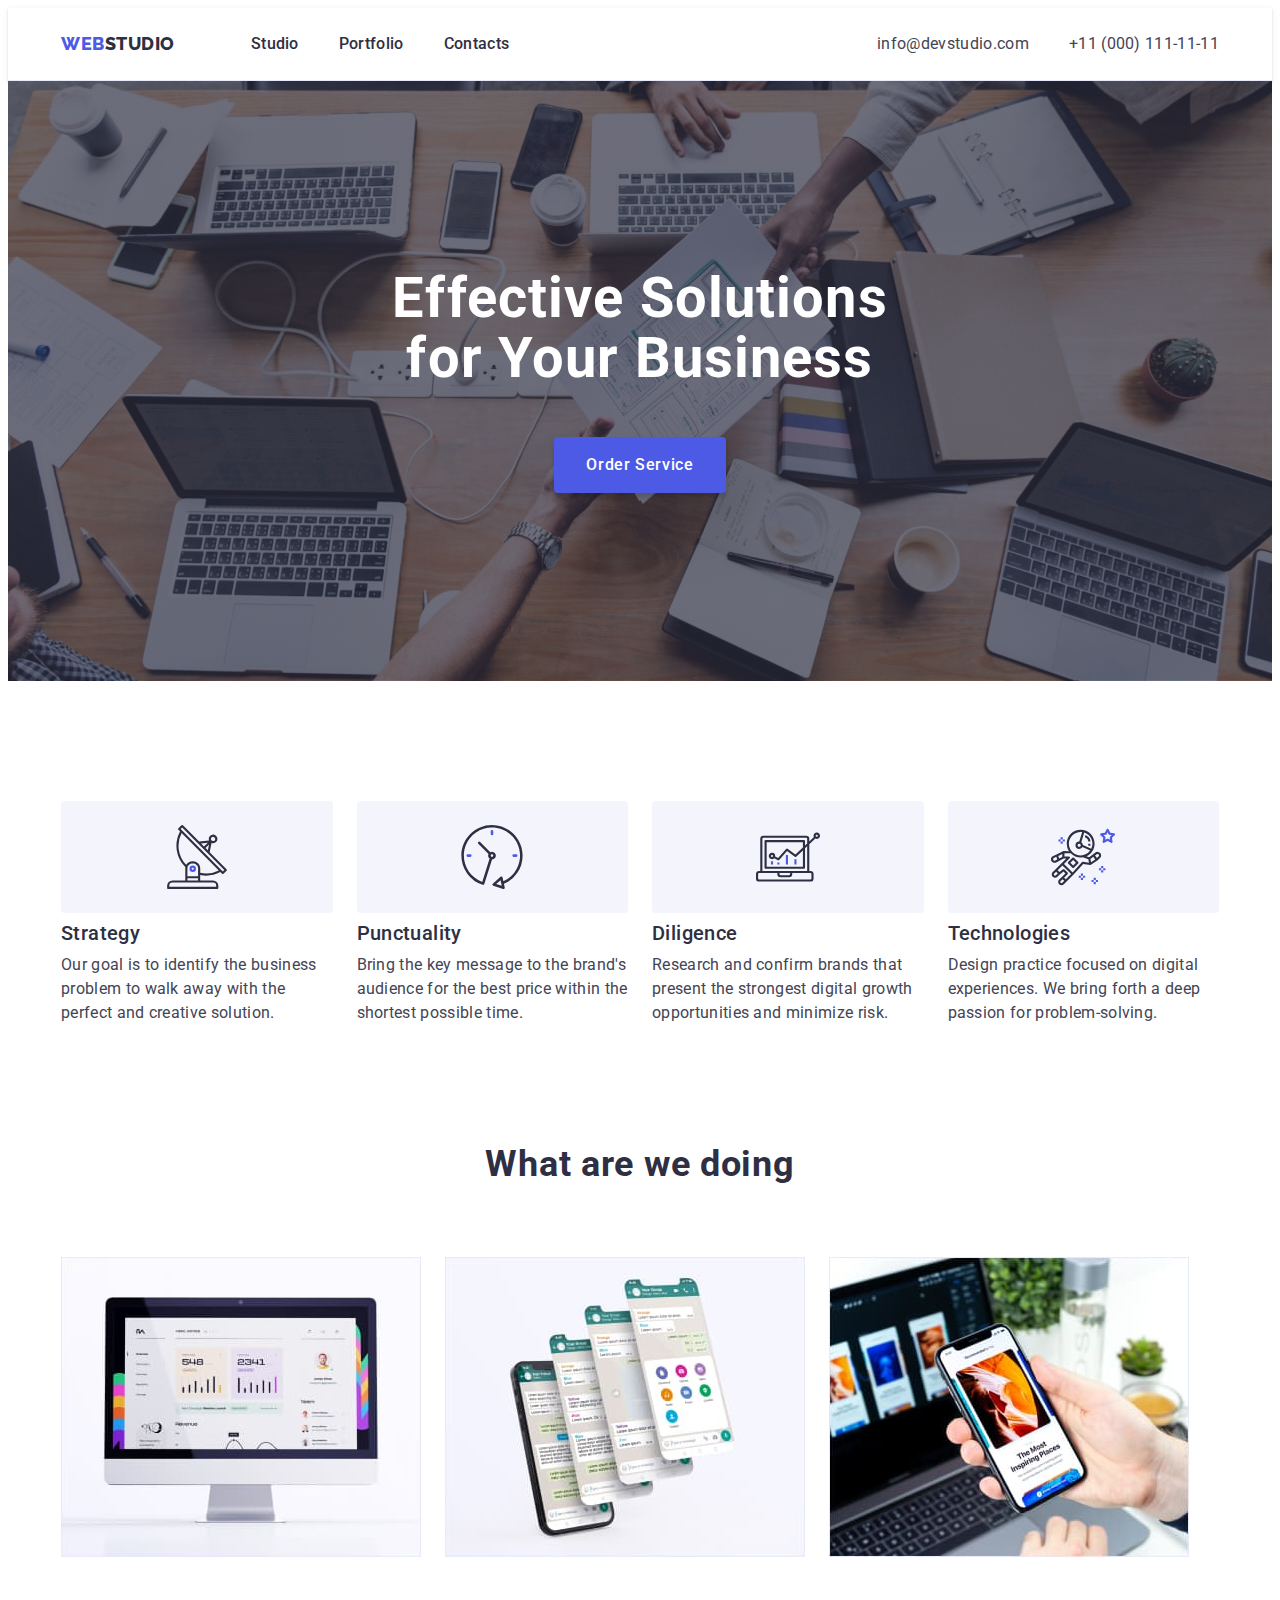
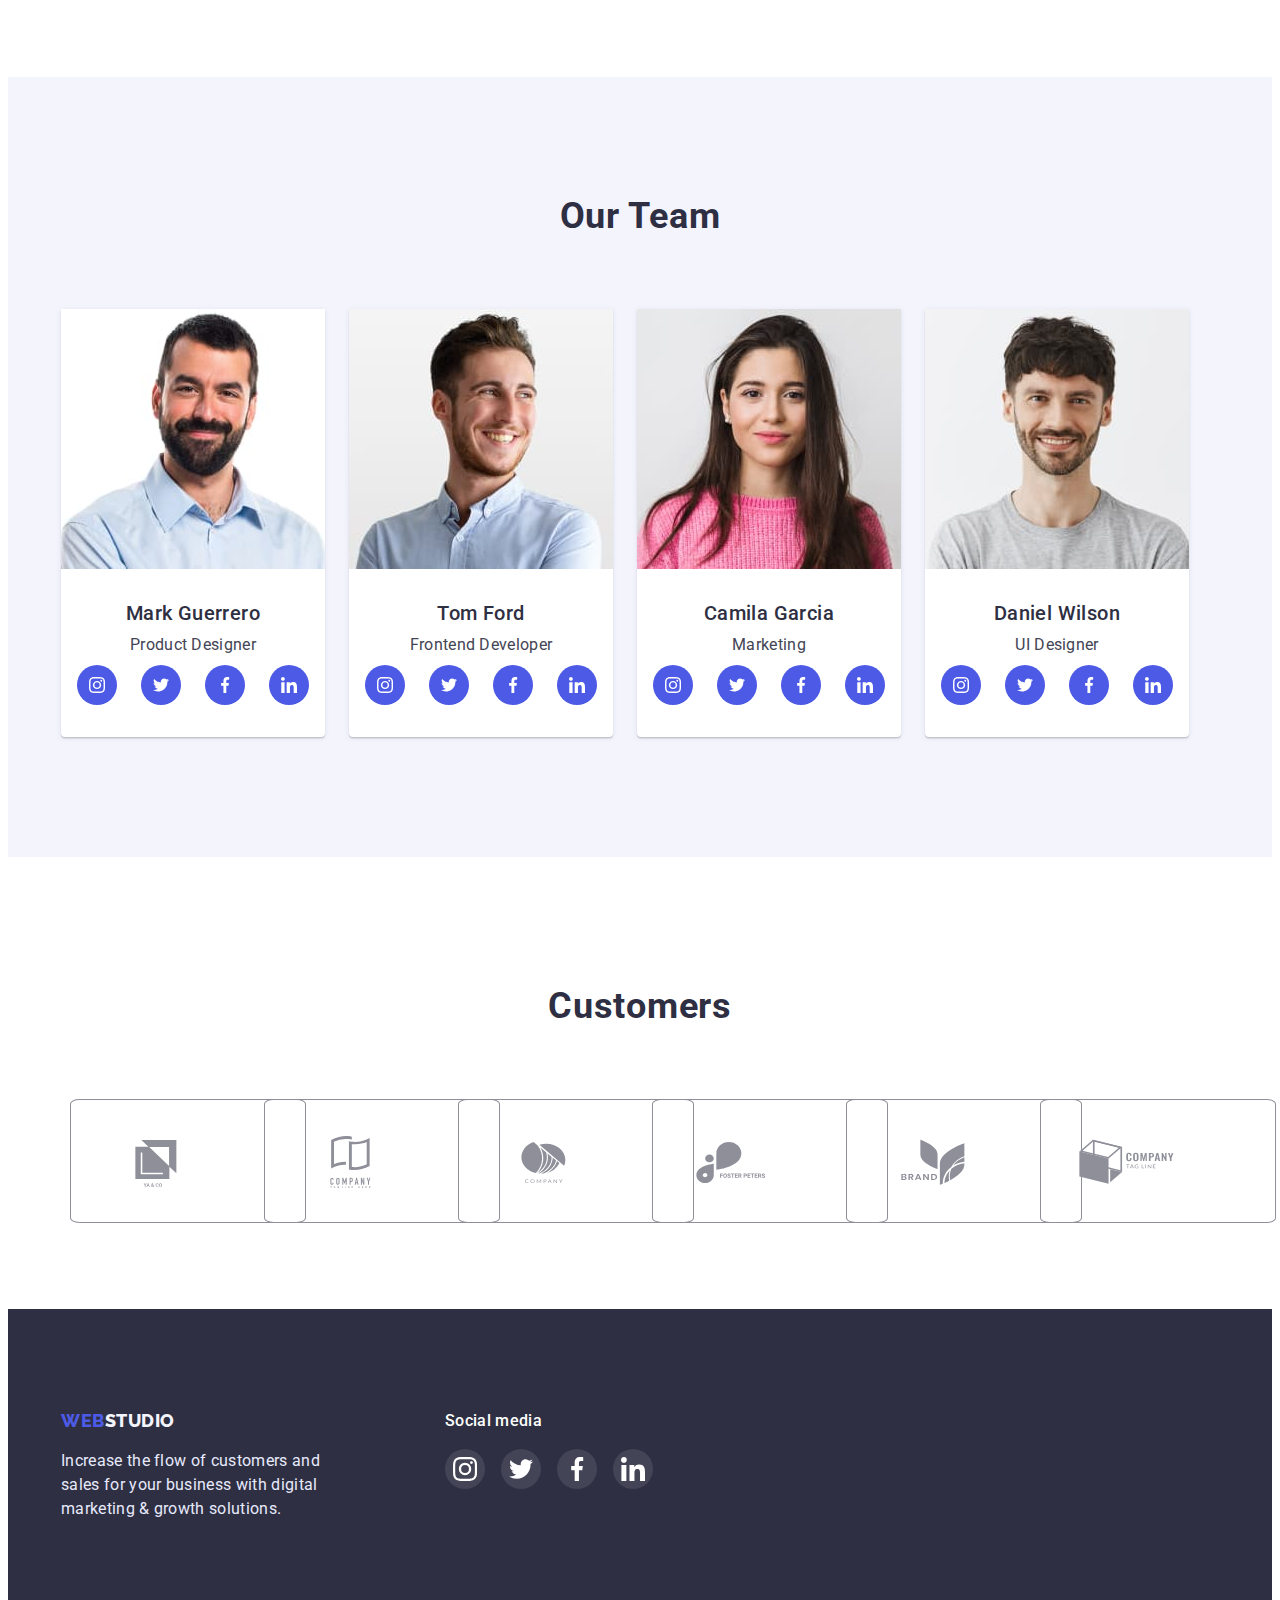
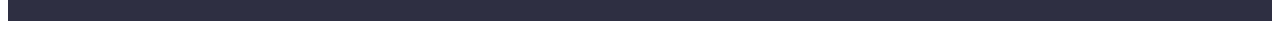
==== index.html @ 2ea3407f "Initial commit" ====
<!DOCTYPE html>
<html lang="en">
<head>
    <meta charset="UTF-8">
    <meta http-equiv="X-UA-Compatible" content="IE=edge">
    <meta name="viewport" content="width=device-width, initial-scale=1.0">
    <title>Document</title>

<!--fonts-->
<link rel="preconnect" href="https://fonts.googleapis.com">
<link rel="preconnect" href="https://fonts.gstatic.com" crossorigin>
<link href="https://fonts.googleapis.com/css2?family=Raleway:wght@800&family=Roboto:wght@400;500;700;900&display=swap"
    rel="stylesheet">
<link rel="stylesheet" href="https://cdnjs.cloudflare.com/ajax/libs/modern-normalize/1.1.0/modern-normalize.min.css"
    integrity="sha512-wpPYUAdjBVSE4KJnH1VR1HeZfpl1ub8YT/NKx4PuQ5NmX2tKuGu6U/JRp5y+Y8XG2tV+wKQpNHVUX03MfMFn9Q=="
    crossorigin="anonymous" referrerpolicy="no-referrer" />
    <!--styles-->  
<link rel="stylesheet" href="./css/styles.css">

    
</head>
<body>
    <!--Хедер = навігація + адреса-->
    <header class="header">
        <div class="container container-nav" >   
        <nav class="header-nav">
            <a class="logo-link" href="./index.html"> Web<span class="logo-span">Studio</span></a>
            <ul class="header-menu">
                <li><a class="header-link" href="./index.html">Studio</a></li>
                <li><a class="header-link" href="./portfolio.html">Portfolio</a></li>
                <li><a class="header-link" href="">Contacts</a></li>
            </ul>
        </nav> 
        <address>
                <ul class="header-menu">
                    <li><a class="address-link" href="mailto:info@devstudio.com">info@devstudio.com</a></li>
                    <li><a class="address-link" href="tel:+110001111111">+11 (000) 111-11-11</a></li>
            </ul>
        </address>
        </div>
    </header>
    
    <main>
        <section class="section-one">
            <div class="container">
                <h1 class="hero-title">Effective Solutions for Your Business</h1>
                <button class="button-main" type="button">Order Service</button>
            </div>
        </section>
<section class="section-two">
    <div class="container">
    <h2 class="visually-hidden">Advantages</h2>
    <ul class="ul-section-two">
        <li class="li-section-two">
            <div class="box-icon-strategy">
            <svg class="icon-strategy"> 
                <use href="./images/icons.svg#icon-antenna">
                </use>
            </svg>
            </div>
            <h3 class="header-three">Strategy</h3>
            <p class="header-description">Our goal is to identify the business
            problem to walk away with the perfect and creative solution.</p>
        </li>
        <li class="li-section-two">
            <div class="box-icon-strategy">
            <svg class="icon-strategy">
                <use href="./images/icons.svg#icon-clock">
                </use>
            </svg>
            </div>
            <h3 class="header-three">Punctuality</h3>
            <p class="header-description">Bring the key message to the brand's audience for the best price within the shortest possible time.</p>
        </li>
        <li class="li-section-two">
            <div class="box-icon-strategy">
            <svg class="icon-strategy">
                <use href="./images/icons.svg#icon-diagram">
                </use>
            </svg>
            </div>
            <h3 class="header-three">Diligence</h3>
            <p class="header-description">Research and confirm brands that present the strongest digital growth opportunities and minimize risk.</p>
        </li>
        <li class="li-section-two">
            <div class="box-icon-strategy">
            <svg class="icon-strategy">
                <use href="./images/icons.svg#icon-astronaut">
                </use>
            </svg>
            </div>
            <h3 class="header-three">Technologies</h3>
            <p class="header-description">Design practice focused on digital experiences. We bring forth a deep passion for problem-solving.</p>
        </li>

    </ul> 
    </div>
</section>

<section class="section-three">
    <div class="container">
    <h2 class="header-we-doing">What are we doing</h2>
    <ul class="ul-section-two">
        <li><img src="./images/imgs1.jpg" alt="computer" width="360" height="300"></li>
        <li><img src="./images/imgs1two.jpg" alt="telephone" width="360" height="300"></li>
        <li><img src="./images/imgs1three.jpg" alt="work" width="360" height="300"></li>
        
    </ul>
    </div>
</section>
<section class="section-four">
    <div class="container">
    <h2 class="header-our-team">Our Team</h2>
    <ul class="ul-section-two">
        <li class="desctibe-team">
            <img  src="./images/team1.jpg" alt="product-designer" width="264" height="260">
           <div class="name-profesion">
            <h3 class="name"> Mark Guerrero </h3>
            <p class="profesion"> Product Designer </p>
            <ul class="social-list">
                <li class="social-item">
                    <a class="social-link" href="#">
                        <svg class="social-icon">
                            <use href="./images/icons.svg#icon-instagram"></use>
                        </svg>
                    </a>
                </li>
                <li class="social-item">
                    <a class="social-link" href="#">
                        <svg class="social-icon">
                            <use href="./images/icons.svg#icon-twitter"></use>
                        </svg>
                    </a>
                </li>
                <li class="social-item">
                    <a class="social-link" href="#">
                        <svg class="social-icon">
                            <use href="./images/icons.svg#icon-facebook"></use>
                        </svg>
                    </a>
                </li>
                <li class="social-item">
                    <a class="social-link" href="#">
                        <svg class="social-icon">
                            <use href="./images/icons.svg#icon-linkedin"></use>
                        </svg>
                    </a>
                </li>
            </ul>
            </div>
        </li>
        <li class="desctibe-team">
            <img src="./images/team2.jpg" alt="frontend developer" width="264" height="260">
        <div class="name-profesion">
            <h3 class="name"> Tom Ford </h3>
                <p class="profesion"> Frontend Developer </p>
                <ul class="social-list">
                    <li class="social-item">
                        <a class="social-link" href="#">
                            <svg class="social-icon">
                                <use href="./images/icons.svg#icon-instagram"></use>
                            </svg>
                        </a>
                    </li>
                    <li class="social-item">
                        <a class="social-link" href="#">
                            <svg class="social-icon">
                                <use href="./images/icons.svg#icon-twitter"></use>
                            </svg>
                        </a>
                    </li>
                    <li class="social-item">
                        <a class="social-link" href="#">
                            <svg class="social-icon">
                                <use href="./images/icons.svg#icon-facebook"></use>
                            </svg>
                        </a>
                    </li>
                    <li class="social-item">
                        <a class="social-link" href="#">
                            <svg class="social-icon">
                                <use href="./images/icons.svg#icon-linkedin"></use>
                            </svg>
                        </a>
                    </li>
                </ul>
            </div>
        </li>
        <li class="desctibe-team">
            <img  src="./images/team3.jpg" alt="marketing" width="264" height="260">
        <div class="name-profesion">
            <h3 class="name"> Camila Garcia </h3>
                <p class="profesion"> Marketing </p>
                <ul class="social-list">
                    <li class="social-item">
                        <a class="social-link" href="#">
                            <svg class="social-icon">
                                <use href="./images/icons.svg#icon-instagram"></use>
                            </svg>
                        </a>
                    </li>
                    <li class="social-item">
                        <a class="social-link" href="#">
                            <svg class="social-icon">
                                <use href="./images/icons.svg#icon-twitter"></use>
                            </svg>
                        </a>
                    </li>
                    <li class="social-item">
                        <a class="social-link" href="#">
                            <svg class="social-icon">
                                <use href="./images/icons.svg#icon-facebook"></use>
                            </svg>
                        </a>
                    </li>
                    <li class="social-item">
                        <a class="social-link" href="#">
                            <svg class="social-icon">
                                <use href="./images/icons.svg#icon-linkedin"></use>
                            </svg>
                        </a>
                    </li>
                </ul>
        </div>
        </li>
        <li class="desctibe-team">
            <img class="img-team" src="./images/team4.jpg" alt="ui designer" width="264" height="260">
            <div class="name-profesion">
            <h3 class="name">Daniel Wilson</h3>
                <p class="profesion"> UI Designer </p>
                <ul class="social-list">
                    <li class="social-item">
                        <a class="social-link" href="#">
                            <svg class="social-icon">
                                <use href="./images/icons.svg#icon-instagram"></use>
                            </svg>
                        </a>
                    </li>
                    <li class="social-item">
                        <a class="social-link" href="#">
                            <svg class="social-icon">
                                <use href="./images/icons.svg#icon-twitter"></use>
                            </svg>
                        </a>
                    </li>
                    <li class="social-item">
                        <a class="social-link" href="#">
                            <svg class="social-icon">
                                <use href="./images/icons.svg#icon-facebook"></use>
                            </svg>
                        </a>
                    </li>
                    <li class="social-item">
                        <a class="social-link" href="#">
                            <svg class="social-icon">
                                <use href="./images/icons.svg#icon-linkedin"></use>
                            </svg>
                        </a>
                    </li>
                </ul>
            </div>
        </li>
    </ul>
    </div>
</section>

<!--Секція 5-->
<section class="section-five">
    <div class="container">
    <H2 class="header-customers">Customers</H2>
    <ul class="customers-list">
        <li class="customers-item">
            <a class="customers-link" href="#">
                <svg class="customers-image">
                    <use href="./images/icons.svg#icon-Logo-one">
                    </use>
                </svg>
            </a>
        </li>
         <li class="customers-item">
            <a class="customers-link" href="#">
                <svg class="customers-image">
                    <use href="./images/icons.svg#icon-Logo-two">
                    </use>
                </svg>
            </a>
        </li>
        <li class="customers-item">
            <a class="customers-link" href="#">
                <svg class="customers-image">
                    <use href="./images/icons.svg#icon-Logo-three">
                    </use>
                </svg>
            </a>
        </li>
        <li class="customers-item">
            <a class="customers-link" href="#">
                <svg class="customers-image">
                    <use href="./images/icons.svg#icon-Logo-four">
                    </use>
                </svg>
            </a>
        </li>
        <li class="customers-item">
            <a class="customers-link" href="#">
                <svg class="customers-image">
                    <use href="./images/icons.svg#icon-Logo-five">
                    </use>
                </svg>
            </a>
        </li>
        <li class="customers-item">
            <a class="customers-link" href="#">
                <svg class="customers-image">
                    <use href="./images/icons.svg#icon-Logo-six">
                    </use>
                </svg>
            </a>
        </li>
    </ul>
    </div>
</section>
    </main>

    <footer class="footer">
    <div class="container fotter-flex">
        <div class="">
            <a class="footer-logo-link" href="./index.html"> Web<span class="span-logo-footer">Studio</span></a>
            <p class="text-footer">Increase the flow of customers and sales for your business with digital marketing & growth solutions.</p>
        </div>
        <div class="foter-social">
        <p class="footer-socialtext">Social media</p>
        <ul class="footer-social-list">
            <li class="footer-social-item">
                <a class="footer-social-link" href="#">
                    <svg class="footer-social-icon">
                        <use href="./images/icons.svg#icon-instagram"></use>
                    </svg>
                </a>
            </li>
            <li class="footer-social-item">
                <a class="footer-social-link" href="#">
                    <svg class="footer-social-icon">
                        <use href="./images/icons.svg#icon-twitter"></use>
                    </svg>
                </a>
            </li>
            <li class="footer-social-item">
                <a class="footer-social-link" href="#">
                    <svg class="footer-social-icon">
                        <use href="./images/icons.svg#icon-facebook"></use>
                    </svg>
                </a>
            </li>
            <li class="footer-social-item">
                <a class="footer-social-link" href="#">
                    <svg class="footer-social-icon">
                        <use href="./images/icons.svg#icon-linkedin"></use>
                    </svg>
                </a>
            </li>
        </ul>
    </div>
    </div>
    
    </footer>
</body>
</html>
---- css/styles.css ----
html {
box-sizing: border-box;
 }


 :root {
   --color-primary: #434455;
   --color-white: #ffffff;
   --color-navyblue: #2E2F42;
   --color-iris: #4D5AE5;
   --color-ocean: #404BBF;
   --color-cloud: #F4F4FD;
   --color-conflover: #E7E9FC;
   --color-lightslate: #8E8F99;
   --color-green: #31D0AA;

 }
 
 body{
    color: var(--color-primary);
    background-color: var(--color-white);
    font-family: 'Roboto', sans-serif;
    font-size: 16px;  
 }
 img {
   display: block;
   max-width: 100%;
   height: auto;
}
ul {
   list-style-type: none;
   padding: 0;
   margin: 0;
}
h1 h2 h3 h4 {
   margin: 0;
   padding: 0;
}
.container{
   width: 100%;
   max-width: 1158px;
   margin: 0 auto;
   padding-left: 15px;
   padding-right: 15px ;
}
.container-nav {
   display: flex;
   align-items: center;
   justify-content: space-around;
}
.header-nav {
   display: flex;
   align-items: center;
   flex-grow: 1;
} 
.header { 
   color: var(--color-navyblue);
   border-bottom: 1px solid var(--color-conflover);
   box-shadow: 0px 1px 6px 0px rgba(46, 47, 66, 0.08), 
               0px 1px 1px 0px rgba(46, 47, 66, 0.16), 
               0px 2px 1px 0px rgba(46, 47, 66, 0.08);
 }

.logo-link {
   display: block;
   margin-right: 76px;
   padding-top: 24px;
   padding-bottom: 24px;
   color: var(--color-iris);
   font-family: Raleway, sans-serif; 
   font-size: 18px;
   font-weight: 800;
   line-height: 1.33;
   letter-spacing: 0.03em;
   text-decoration: none;
   text-transform: uppercase;  
  }
.logo-link .logo-span:focus {
   color: var(--color-ocean);
}

.logo-span{
   color: var(--color-navyblue);
 }
 .header-menu {
   display: flex;
   gap: 40px;
   list-style-type: none;
   padding: 0;
   margin-top: 0;
   margin-bottom: 0;
 }
.header-link {
   display: block;
   padding-top: 24px;
   padding-bottom: 24px;
   color: var(--color-navyblue);
   font-weight: 500;
   line-height: 1.5;
   letter-spacing: 0.02em;   
   text-decoration: none;
 }
.header-link:hover, .header-link:focus {
   color: var(--color-ocean);
}

.address-link {
   display: block;
   padding-top: 24px;
   padding-bottom: 24px;
   color: var(--color-primary);
   line-height: 1.5;
   letter-spacing: 0.02em;
   text-decoration: none;
   font-style: normal;
    
 }
.address-link:hover, .address-link:focus {
   color: var(--color-ocean);
}

.section-one{
   padding-top: 188px;
   padding-bottom: 188px;
   background-color: var(--color-navyblue);
   text-align: center;
   max-width: 1440px;
   background-image: linear-gradient(rgba(46, 47, 66, 0.7), rgba(46, 47, 66, 0.7) ),
 url(../images/people-office\ 1\ \(1\).jpg);
   background-repeat: no-repeat;
   background-position: center;
   background-size: cover;
   margin: 0 auto;
}


.hero-title {
   margin: 0 auto;
   color: var(--color-white);
   font-size: 56px;
   font-weight: 700;
   line-height: 1.07;
   letter-spacing: 0.02em;
   max-width: 496px;
   text-align: center;
   
}


.button-main { 
   padding: 16px 32px;
   margin-top: 48px;
   border-radius: 4px;
   border: 0;
   min-width: 169px;
   
   color: var(--color-white);
   background-color: var(--color-iris);
   box-shadow: 0px 4px 4px 0px rgba(0, 0, 0, 0.15);
   font-family: 'Roboto', sans-serif;
   font-size: 16px;
   font-weight: 500;
   line-height: 1.5;
   letter-spacing: 0.04em;
   cursor: pointer;
}
.button-main:hover, .button-main:focus {
   background-color: var(--color-ocean);
   box-shadow: 0px 4px 4px 0px rgba(0, 0, 0, 0.15);
}

.section-two {
   padding: 120px 0;
}
.ul-section-two {
   display: flex;
   align-items: center;
   gap: 24px;
   list-style-type: none;
   padding: 0;
   margin: 0;
} 

.visually-hidden {
position: absolute;
   white-space: nowrap;
   width: 1px;
   height: 1px;
   overflow: hidden;
   border: 0;
   padding: 0;
   clip: rect(0 0 0 0);
   clip-path: inset(50%);
   margin: -1px;
}
.li-section-two {
 flex-basis: calc(100%/4);  
}
.box-icon-strategy {
   height: 112px;
background-color: var(--color-cloud);
border-radius: 4px;
margin-bottom: 8px;
display: flex;
   justify-content: center;
   align-items: center;
}
.icon-strategy {
   width: 64px;
   height: 64px;

}


.header-three {
margin-top: 0;
margin-bottom: 8px;

color: var(--color-navyblue);
font-size: 20px;
font-weight: 500;
line-height: 1.2;
letter-spacing: 0.02em;
}
.header-description {
   margin:0;
      font-size: 16px;
      line-height: 1.5;
      letter-spacing: 0.02em;
}
.section-three {
   padding-bottom: 120px;
}
.header-we-doing, .header-our-team, .header-customers {
   margin-top: 0;
   margin-bottom: 72px;
   
   color: var(--color-navyblue);
   font-size: 36px;
   font-weight: 700;
   line-height: 1.11;
   letter-spacing: 0.02em;
   text-align: center;
}

.section-four{
   padding-top: 120px;
   padding-bottom: 120px;
background-color: var(--color-cloud); 
}
.name-profesion {
   padding: 32px 16px;
}
.name {
   margin: 0;
   color: var(--color-navyblue);
      font-size: 20px;
      font-weight: 500;
      line-height: 1.2;
      letter-spacing: 0.02em;
      text-align: center;

}
.profesion{
   margin-top: 8px;
   margin-bottom: 0;
   color: var(--color-primary);
   line-height: 1.5;
   letter-spacing: 0.02em;
   text-align: center;
}

.desctibe-team {
   background-color: var(--color-white);
   margin: 0;
   border-radius: 0 0 4px 4px;
   box-shadow: 0px 2px 1px 0px rgba(46, 47, 66, 0.08), 
   0px 1px 1px 0px rgba(46, 47, 66, 0.16), 
   0px 1px 6px 0px rgba(46, 47, 66, 0.08);
}
.footer {
   padding-top: 100px ;
   padding-bottom: 100px;
   background-color: var(--color-navyblue);
}
.footer-logo-link {
   display: block;
   padding-top: 0;
   padding-bottom: 0;
   color: var(--color-iris);
   font-family: Raleway, sans-serif;
   font-size: 18px;
   font-weight: 800;
   line-height: 1.33;
   letter-spacing: 0.03em;
   text-decoration: none;
   text-transform: uppercase;
}
.span-logo-footer {
   color: var(--color-cloud);
}
.text-footer { 
margin-bottom: 0;
margin-top: 16px;
width: 264px;

   color: var(--color-conflover);
   font-size: 16px;
   line-height: 1.5;
   letter-spacing: 0.02em;
}

/*портфоліо*/
.section-portfolio {
   padding-top: 96px;
   padding-bottom: 120px;
}
.ul-button {
   display: flex;
   align-items: center;
   gap:24px;
   justify-content: center;
   list-style-type: none;
   padding: 0;
   margin: 0 0 72px 0;
}
.card {
   display: block;
   text-decoration: none;
}
.card:hover, .card:focus {
   box-shadow: 0px 2px 1px 0px rgba(46, 47, 66, 0.08),
      0px 1px 1px 0px rgba(46, 47, 66, 0.16),
      0px 1px 6px 0px rgba(46, 47, 66, 0.08);
}
.portfolio-button {
   padding: 12px 24px ;
   color: var(--color-iris);
   background-color: var(--color-cloud); 
      font-family: Roboto, sans-serif;
      font-size: 16px;
      font-weight: 500;
      line-height: 1.5;
      letter-spacing: 0.04em;
      cursor: pointer;
      border: 1px solid var(--color-conflover);
      border-radius: 4px;
}
.portfolio-button:hover, .portfolio-button:focus{
   color: var(--color-white);
   background-color: var(--color-ocean);
   border-color: transparent;
   box-shadow: 0px 2px 2px 0px rgba(0, 0, 0, 0.12),
               0px 2px 1px 0px rgba(0, 0, 0, 0.08), 
               0px 3px 1px 0px rgba(0, 0, 0, 0.1);
}
.ul-portfolio-card {
   display: flex;
   flex-wrap: wrap;
   row-gap: 48px;
   column-gap: 24px;
   align-items: center;
  
   padding: 0;
   margin: 0;
}
.project-branch {
   padding: 32px 16px;
   border-left: 1px solid var(--color-conflover);
   border-bottom: 1px solid var(--color-conflover);
   border-right: 1px solid var(--color-conflover);
}
.li-card {
flex-basis: calc((100% - 2*24px) / 3);
margin:0;
padding: 0;
list-style-type: none;
}
.img-portfolio {
   /*outline:  1px solid tomato;*/
}

.name-project{
   margin: 0;
   padding: 0;
   color: var(--color-navyblue);
   font-size: 20px;
   font-weight: 500;
   line-height: 1.2;
   letter-spacing: 0.02em;
}
.branch {
   margin: 8px 0 0 0 ;
   padding: 0;
   color: var(--color-primary);
   line-height: 1.5;
   letter-spacing: 0.02em;
}
/*icons*/
.social-list {
   display: flex;
   gap: 24px;
   justify-content: center;
   margin-top: 8px;
}
.social-item {
   width: 40px;
   height: 40px;
}
.social-link {
   display: flex;
   align-items: center;
   justify-content: center;
   width: 100%;
   height: 100% ;
   fill: var(--color-white);
   border-radius: 50%;
   background-color: var(--color-iris);
}
.social-icon {
   width: 16px;
   height: 16px;
   
}
.social-link:hover, .social-link:focus { 
  background-color: var(--color-ocean);
}
/*customers section*/
.section-five {
   padding-top: 130px;
   padding-bottom: 120px;
}
.customers-list {
   display: flex;
   gap: 24px;
   justify-content: center;
}
/*.customers-item {}*/

.customers-link:hover, .customers-link:focus {
  border-color: var(--color-ocean);
fill: var(--color-ocean);
}
.customers-image:hover {
   fill: var(--color-ocean);
}

.customers-link {
   display: flex;
   align-items: center;
   width: 100%;
   height: 100%;
   padding: 16px 32px;
   border: 1px solid var(--color-lightslate);
   border-radius: 4%;
   fill: var(--color-lightslate);
}
.customers-image {
   width: 104px;
   height: 56px;
}
.footer-socialtext{
   font-size: 16px;
   font-weight: 500;
   line-height: 1.5;
   letter-spacing: 0.02em;
   color: var(--color-white);
   text-align: left;
   margin-top: 0;
   margin-bottom: 16px;
}
/*footer social*/
.footer-social-list {
   display: flex;
   gap: 16px;
   justify-content: left;
   margin-top: 8px;
}

.footer-social-item {
   width: 40px;
   height: 40px;
}

.footer-social-link {
   display: flex;
   align-items: center;
   justify-content: center;
   width: 100%;
   height: 100%;
   fill: var(--color-white) ;
   border-radius: 50%;
   background-color: rgba(255, 255, 255, 0.1);
}

.footer-social-icon {
   width: 24px;
   height: 24px;

}

.footer-social-link:hover, .footer-social-link:focus {
   background-color: var(--color-green);
}
.footer-social{
   display: block;
   width: 208px;
   height: 80px;
}
.fotter-flex {
   display: flex;
   gap: 120px;
}
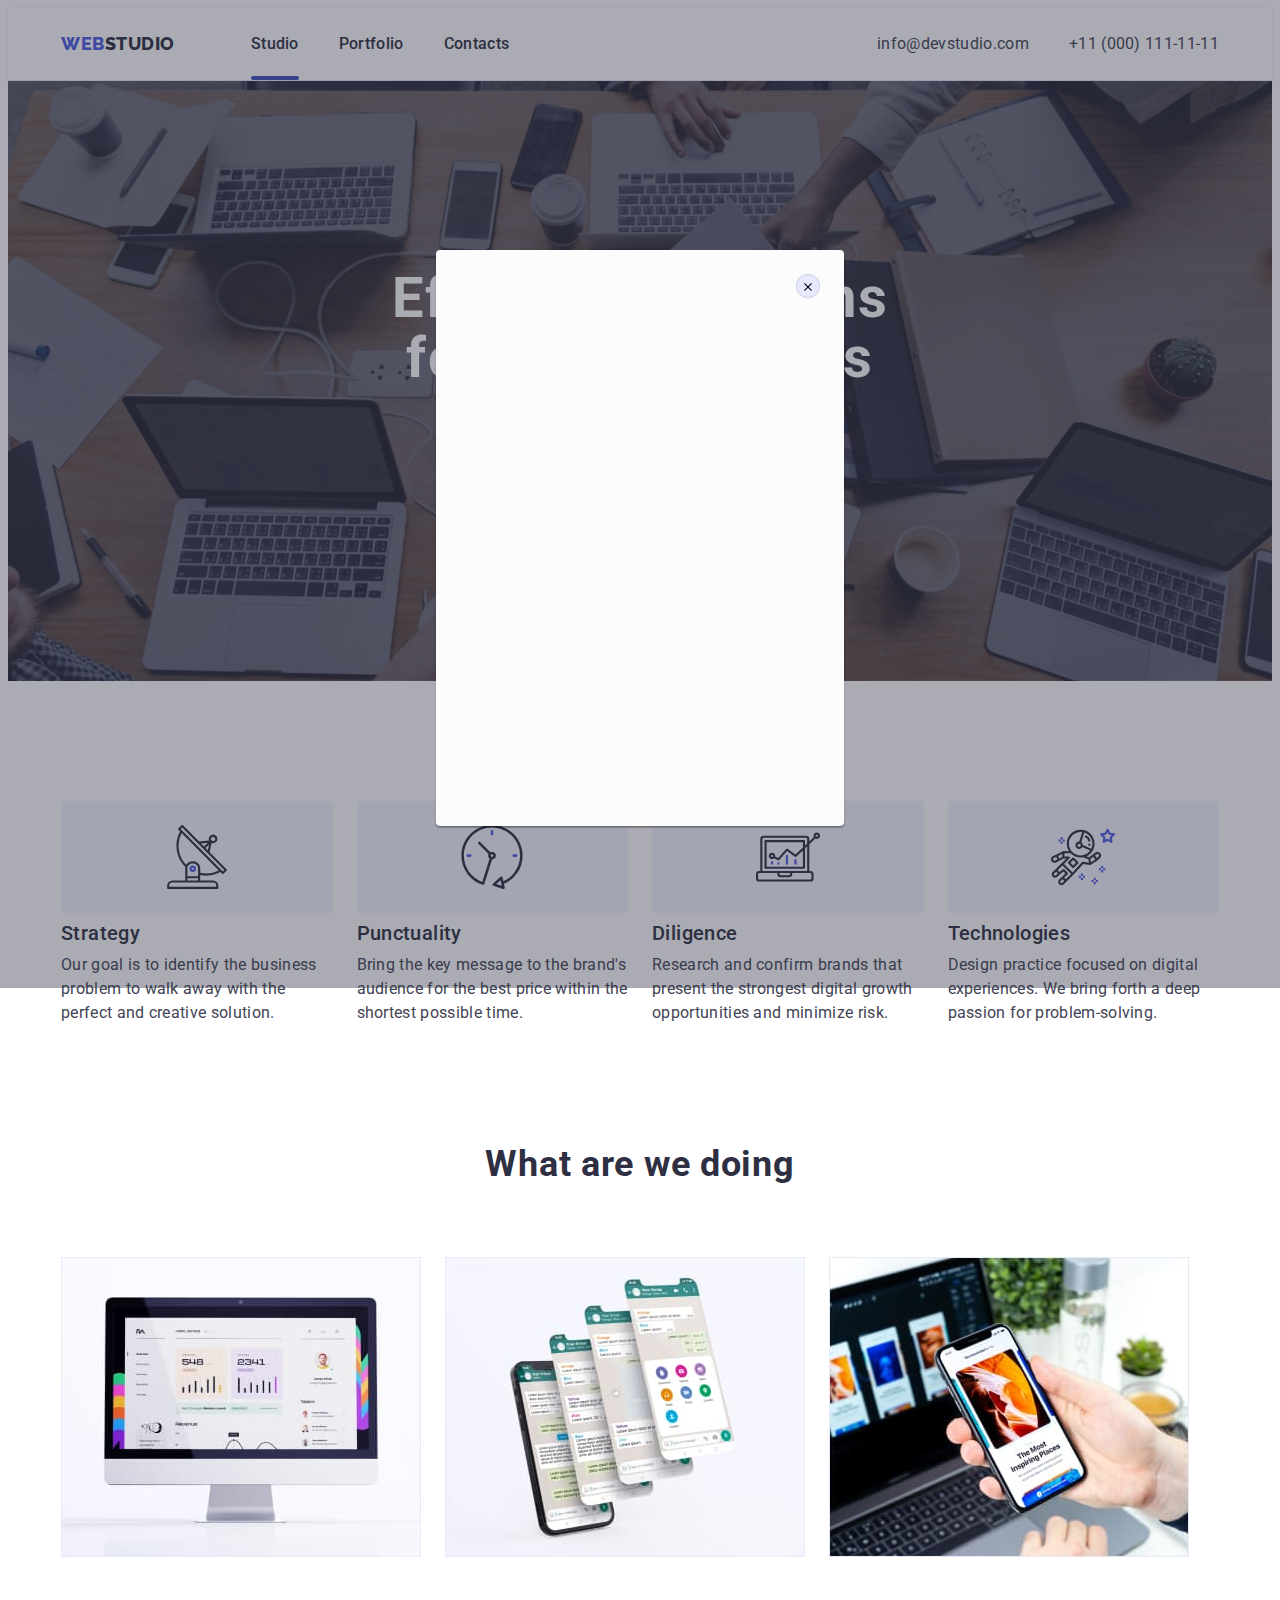
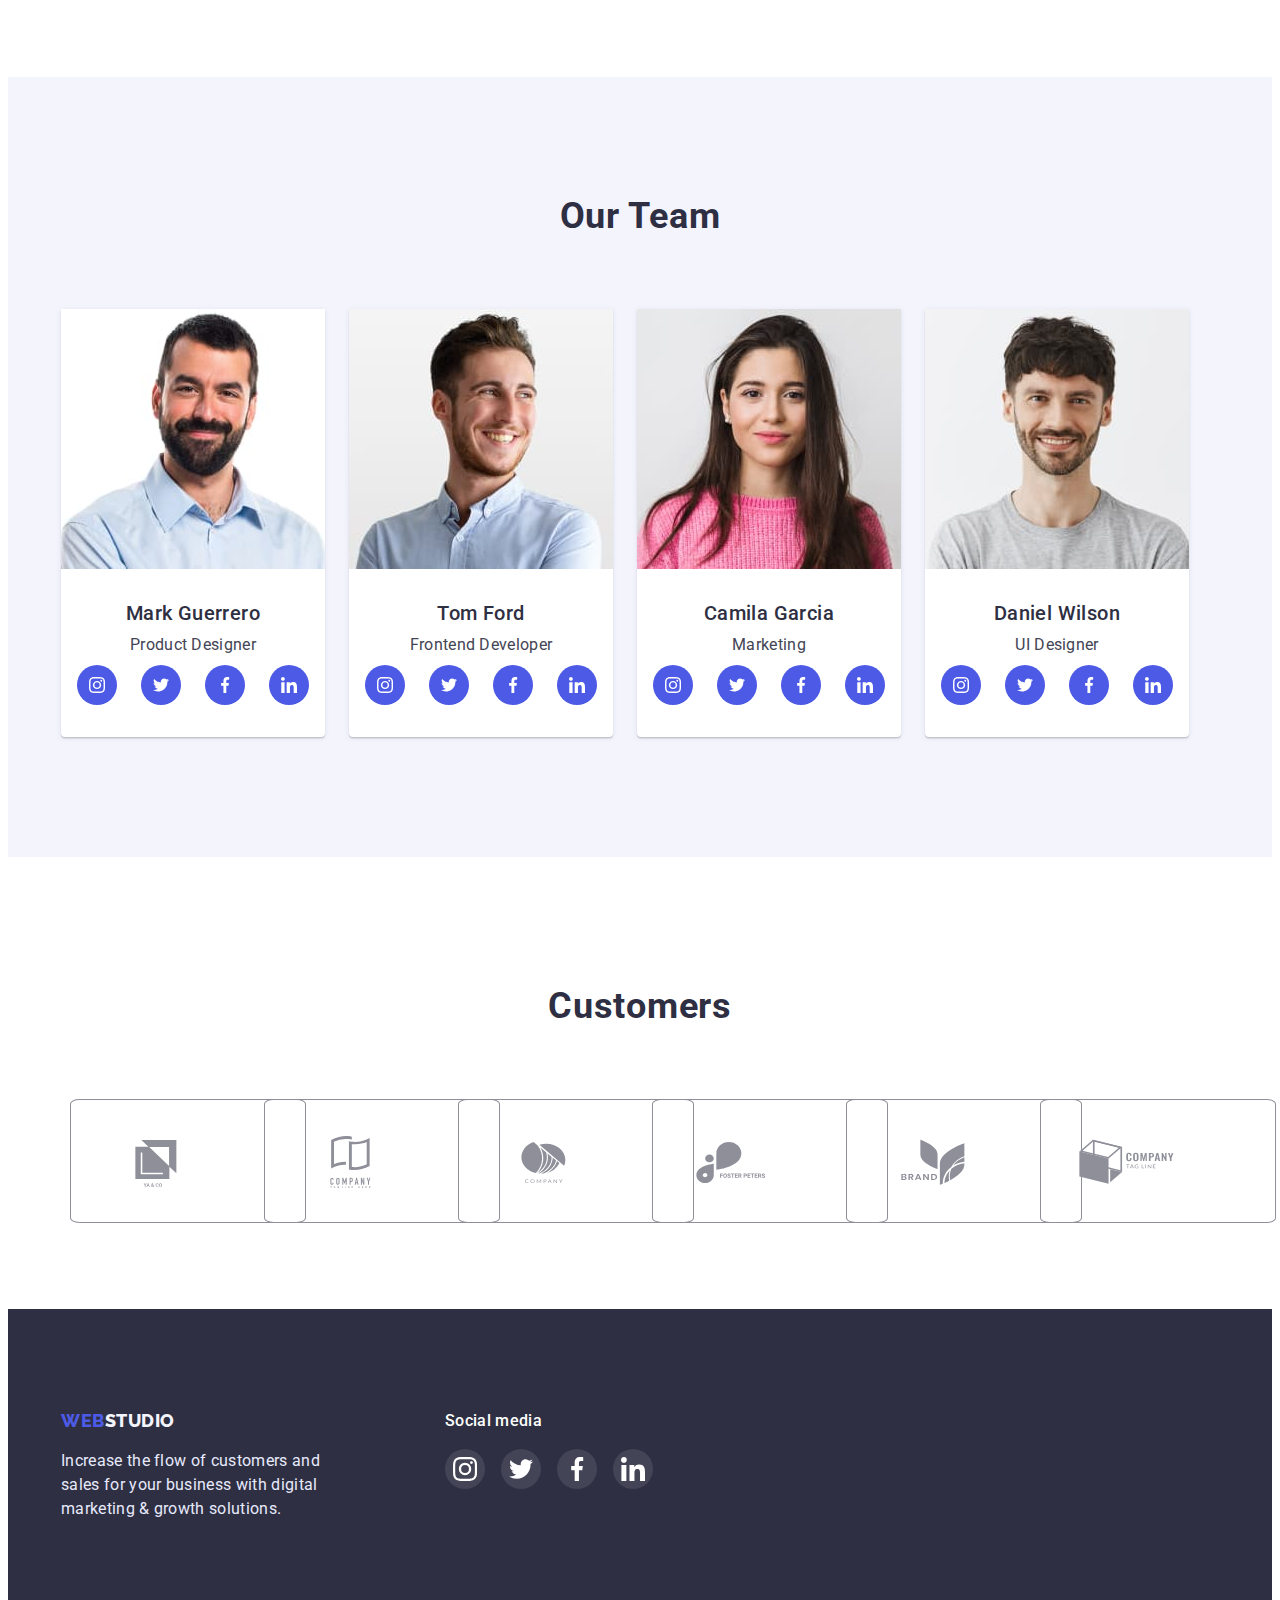
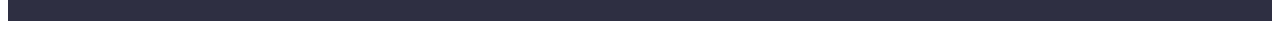
==== commit db2776ed: "apdate" ====
--- a/index.html
+++ b/index.html
@@ -26,7 +26,7 @@
         <nav class="header-nav">
             <a class="logo-link" href="./index.html"> Web<span class="logo-span">Studio</span></a>
             <ul class="header-menu">
-                <li><a class="header-link" href="./index.html">Studio</a></li>
+                <li><a class="header-link curent" href="./index.html">Studio</a></li>
                 <li><a class="header-link" href="./portfolio.html">Portfolio</a></li>
                 <li><a class="header-link" href="">Contacts</a></li>
             </ul>
@@ -44,7 +44,7 @@
         <section class="section-one">
             <div class="container">
                 <h1 class="hero-title">Effective Solutions for Your Business</h1>
-                <button class="button-main" type="button">Order Service</button>
+                <button class="button-main" type="button" data-modal-open>Order Service</button>
             </div>
         </section>
 <section class="section-two">
@@ -364,5 +364,16 @@
     </div>
     
     </footer>
+    <div class="backdrop" data-modal>
+        <div class="modal">
+            <button class="modal-close" type="button" data-modal-close><svg class="icon-close">
+                <use href="/images/icons.svg#icon-close"></use>
+            </svg>
+
+            </button>
+        </div>
+    </div>
+
+    <script src="./js/modal.js"></script>
 </body>
-</html>+</html> --- a/css/styles.css
+++ b/css/styles.css
@@ -13,6 +13,7 @@
    --color-conflover: #E7E9FC;
    --color-lightslate: #8E8F99;
    --color-green: #31D0AA;
+   --color-modalwindow:#FCFCFC;
 
  }
  
@@ -77,12 +78,20 @@
   }
 .logo-link .logo-span:focus {
    color: var(--color-ocean);
-}
+   transition-duration: 250ms;
+   transition-timing-function: cubic-bezier(0.4, 0, 0.2, 1);
+}
+/*.logo-link .logo-span:hover {
+   color: var(--color-ocean);
+   transition-duration: 250ms;
+   transition-timing-function: cubic-bezier(0.4, 0, 0.2, 1);
+}*/
 
 .logo-span{
    color: var(--color-navyblue);
  }
- .header-menu {
+ .header-menu { 
+   
    display: flex;
    gap: 40px;
    list-style-type: none;
@@ -91,6 +100,7 @@
    margin-bottom: 0;
  }
 .header-link {
+   position: relative;
    display: block;
    padding-top: 24px;
    padding-bottom: 24px;
@@ -99,9 +109,26 @@
    line-height: 1.5;
    letter-spacing: 0.02em;   
    text-decoration: none;
- }
+}
+.header-link.curent::after {
+   position: absolute;
+content: '';
+display: block;
+width: 100%;
+height: 4px;
+left: 0;
+bottom: 0;
+border-radius: 2px;
+background-color: var(--color-ocean);
+}
+.curent {
+
+}
+
 .header-link:hover, .header-link:focus {
    color: var(--color-ocean);
+   transition-duration: 250ms;
+   transition-timing-function:cubic-bezier(0.4, 0, 0.2, 1)
 }
 
 .address-link {
@@ -117,6 +144,8 @@
  }
 .address-link:hover, .address-link:focus {
    color: var(--color-ocean);
+   transition-duration: 250ms;
+   transition-timing-function:cubic-bezier(0.4, 0, 0.2, 1)
 }
 
 .section-one{
@@ -143,7 +172,6 @@
    letter-spacing: 0.02em;
    max-width: 496px;
    text-align: center;
-   
 }
 
 
@@ -167,6 +195,8 @@
 .button-main:hover, .button-main:focus {
    background-color: var(--color-ocean);
    box-shadow: 0px 4px 4px 0px rgba(0, 0, 0, 0.15);
+   transition-duration: 250ms;
+   transition-timing-function: cubic-bezier(0.4, 0, 0.2, 1);
 }
 
 .section-two {
@@ -215,7 +245,6 @@
 .header-three {
 margin-top: 0;
 margin-bottom: 8px;
-
 color: var(--color-navyblue);
 font-size: 20px;
 font-weight: 500;
@@ -224,9 +253,9 @@
 }
 .header-description {
    margin:0;
-      font-size: 16px;
-      line-height: 1.5;
-      letter-spacing: 0.02em;
+   font-size: 16px;
+   line-height: 1.5;      
+   letter-spacing: 0.02em;
 }
 .section-three {
    padding-bottom: 120px;
@@ -234,7 +263,6 @@
 .header-we-doing, .header-our-team, .header-customers {
    margin-top: 0;
    margin-bottom: 72px;
-   
    color: var(--color-navyblue);
    font-size: 36px;
    font-weight: 700;
@@ -246,7 +274,7 @@
 .section-four{
    padding-top: 120px;
    padding-bottom: 120px;
-background-color: var(--color-cloud); 
+   background-color: var(--color-cloud); 
 }
 .name-profesion {
    padding: 32px 16px;
@@ -254,11 +282,11 @@
 .name {
    margin: 0;
    color: var(--color-navyblue);
-      font-size: 20px;
-      font-weight: 500;
-      line-height: 1.2;
-      letter-spacing: 0.02em;
-      text-align: center;
+   font-size: 20px;
+   font-weight: 500;
+   line-height: 1.2;
+   letter-spacing: 0.02em;
+   text-align: center;
 
 }
 .profesion{
@@ -303,11 +331,10 @@
 margin-bottom: 0;
 margin-top: 16px;
 width: 264px;
-
-   color: var(--color-conflover);
-   font-size: 16px;
-   line-height: 1.5;
-   letter-spacing: 0.02em;
+color: var(--color-conflover);
+font-size: 16px;
+line-height: 1.5;
+letter-spacing: 0.02em;
 }
 
 /*портфоліо*/
@@ -329,10 +356,12 @@
    text-decoration: none;
 }
 .card:hover, .card:focus {
-   box-shadow: 0px 2px 1px 0px rgba(46, 47, 66, 0.08),
+box-shadow: 0px 2px 1px 0px rgba(46, 47, 66, 0.08),
       0px 1px 1px 0px rgba(46, 47, 66, 0.16),
       0px 1px 6px 0px rgba(46, 47, 66, 0.08);
-}
+transition-duration: 250ms;
+transition-timing-function: cubic-bezier(0.4, 0, 0.2, 1);
+   }
 .portfolio-button {
    padding: 12px 24px ;
    color: var(--color-iris);
@@ -353,14 +382,47 @@
    box-shadow: 0px 2px 2px 0px rgba(0, 0, 0, 0.12),
                0px 2px 1px 0px rgba(0, 0, 0, 0.08), 
                0px 3px 1px 0px rgba(0, 0, 0, 0.1);
-}
+   transition-duration: 250ms;
+   transition-timing-function: cubic-bezier(0.4, 0, 0.2, 1);
+            }
 .ul-portfolio-card {
    display: flex;
    flex-wrap: wrap;
    row-gap: 48px;
    column-gap: 24px;
    align-items: center;
-  
+   padding: 0;
+   margin: 0;
+}
+.img-portfolio {
+   display: block;
+   position: relative;
+   width: 360px;
+   height: 300px;
+   transform: translateY(0);
+   overflow: hidden;
+}
+.card:hover, .card:focus .card-descrirtion {
+transform: translateY(0);
+}
+.card-descrirtion {
+position: absolute;
+top: 0;
+left: 0;
+width: 100%;
+height: 100%;
+padding: 40px 32px;
+background-color: var(--color-iris);
+color: var(--color-cloud);
+   font-size: 16px;
+   line-height: 1.5;
+   letter-spacing: 0.02em;
+   text-align: left;
+transform: translateY(100%);
+transition: transform 250ms;
+/*opacity: 0.8;*/
+}
+.card-text {
    padding: 0;
    margin: 0;
 }
@@ -376,9 +438,7 @@
 padding: 0;
 list-style-type: none;
 }
-.img-portfolio {
-   /*outline:  1px solid tomato;*/
-}
+
 
 .name-project{
    margin: 0;
@@ -424,6 +484,8 @@
 }
 .social-link:hover, .social-link:focus { 
   background-color: var(--color-ocean);
+   transition-duration: 250ms;
+   transition-timing-function: cubic-bezier(0.4, 0, 0.2, 1);
 }
 /*customers section*/
 .section-five {
@@ -438,11 +500,15 @@
 /*.customers-item {}*/
 
 .customers-link:hover, .customers-link:focus {
-  border-color: var(--color-ocean);
-fill: var(--color-ocean);
+   border-color: var(--color-ocean);
+   fill: var(--color-ocean);
+   transition-duration: 250ms;
+   transition-timing-function: cubic-bezier(0.4, 0, 0.2, 1);
 }
 .customers-image:hover {
    fill: var(--color-ocean);
+   transition-duration: 250ms;
+   transition-timing-function: cubic-bezier(0.4, 0, 0.2, 1);
 }
 
 .customers-link {
@@ -454,6 +520,8 @@
    border: 1px solid var(--color-lightslate);
    border-radius: 4%;
    fill: var(--color-lightslate);
+   transition-duration: 250ms;
+   transition-timing-function: cubic-bezier(0.4, 0, 0.2, 1);
 }
 .customers-image {
    width: 104px;
@@ -501,6 +569,8 @@
 
 .footer-social-link:hover, .footer-social-link:focus {
    background-color: var(--color-green);
+   transition-duration: 250ms;
+   transition-timing-function: cubic-bezier(0.4, 0, 0.2, 1);
 }
 .footer-social{
    display: block;
@@ -510,4 +580,53 @@
 .fotter-flex {
    display: flex;
    gap: 120px;
+}
+/* modal window*/
+.backdrop {
+   position: fixed;
+   padding-top: 88px;
+   top: 0;
+   left: 0;
+   width: 100%;
+   height: 100%;
+   background-color: rgba(46, 47, 66, 0.4);
+   display: flex;
+   justify-content: center;
+   align-items: center;
+   transition: opacity 500ms, visibility 500ms;
+     
+}
+.modal {
+position: relative;
+width: 100%;
+height: 100%;
+max-width: 408px;
+max-height: 576px;
+transform: scale(1);
+transition: transform 500ms;
+background-color: var(--color-modalwindow);
+box-shadow: 0px 2px 1px 0px #00000033, 0px 1px 3px 0px #0000001F, 0px 1px 1px 0px #00000024;
+border-radius: 4px;
+}
+.modal-close{
+position: absolute;
+top: 24px;
+right: 24px;
+border: 1px solid #0000001A;
+background-color: var(--color-conflover);
+border-radius: 50%;
+min-width: 24px;
+min-height: 24px;
+}
+.backdrop.is-hidden { 
+   opacity: 0;
+   visibility: hidden;
+   pointer-events: none;
+}
+.backdrop.is-hidden .modal{
+   transform: scale(0);
+}
+.icon-close {
+   width: 8px;
+   height: 8px;
 }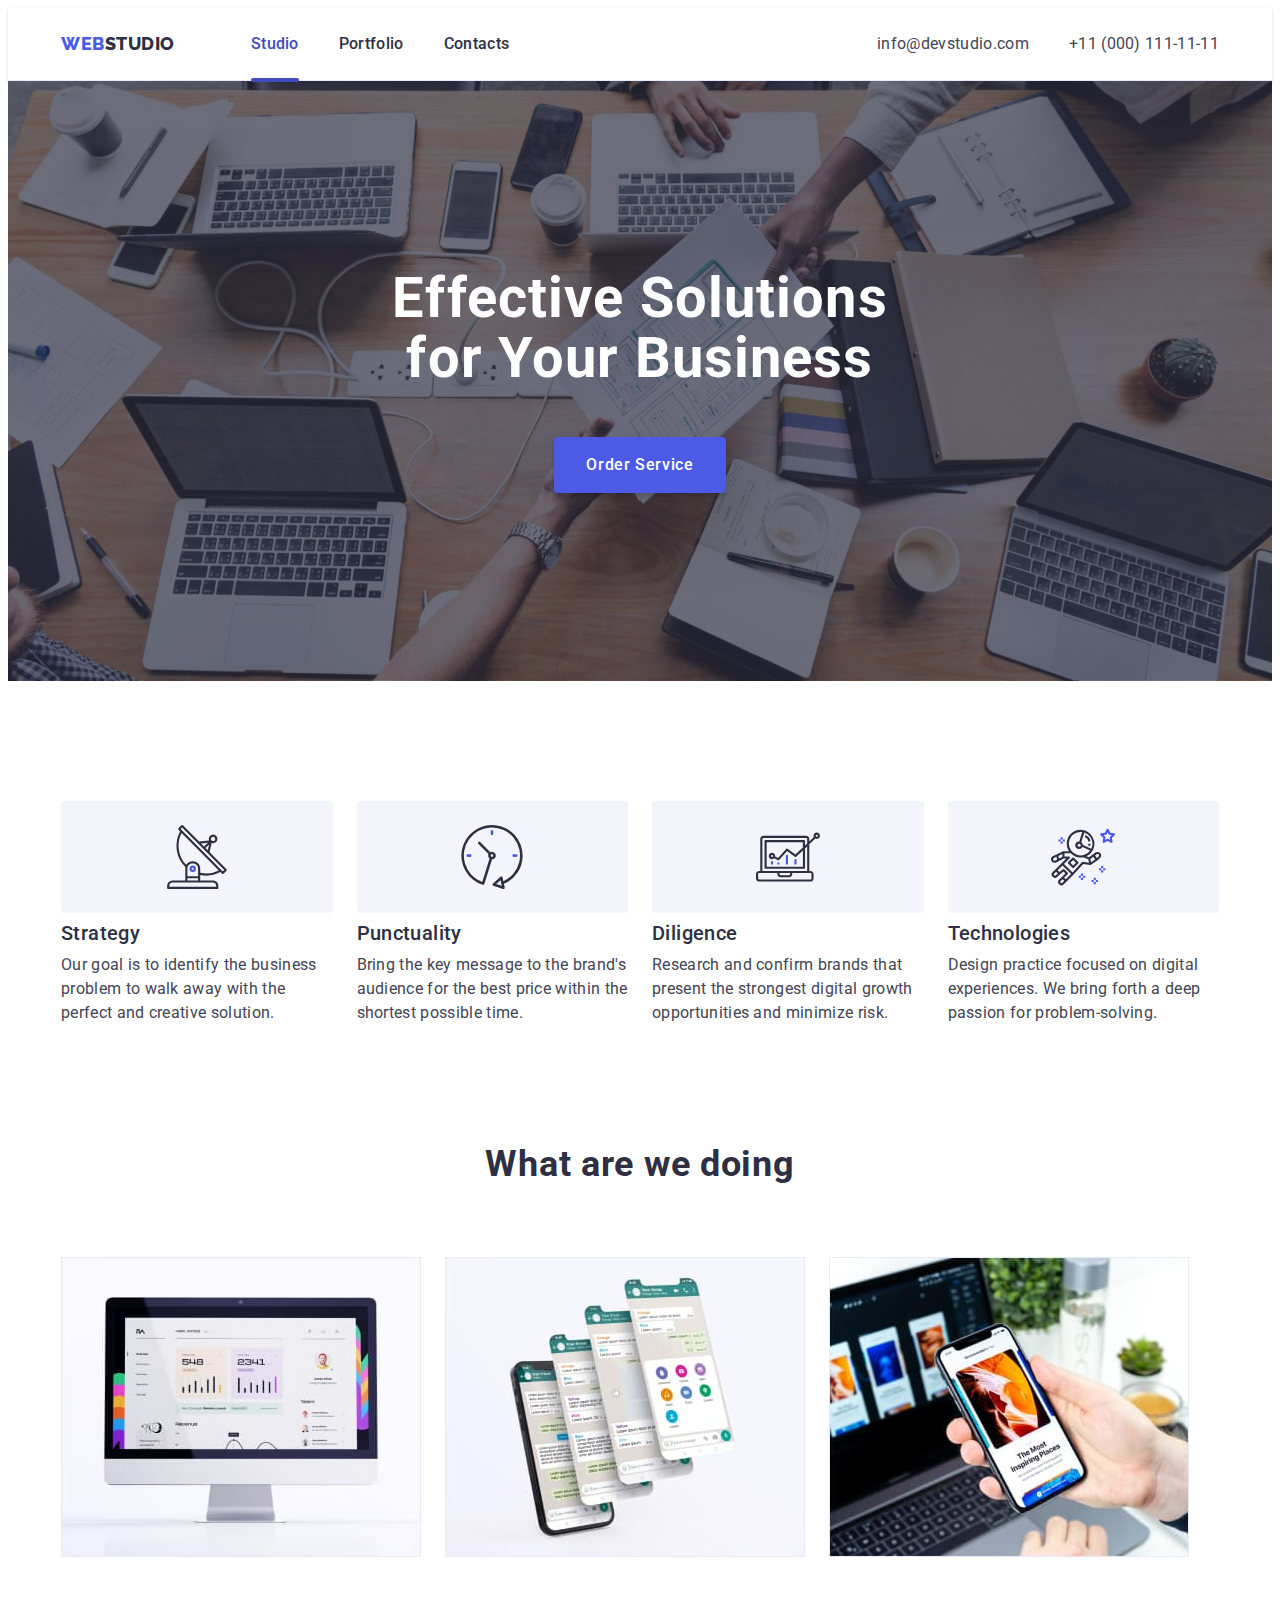
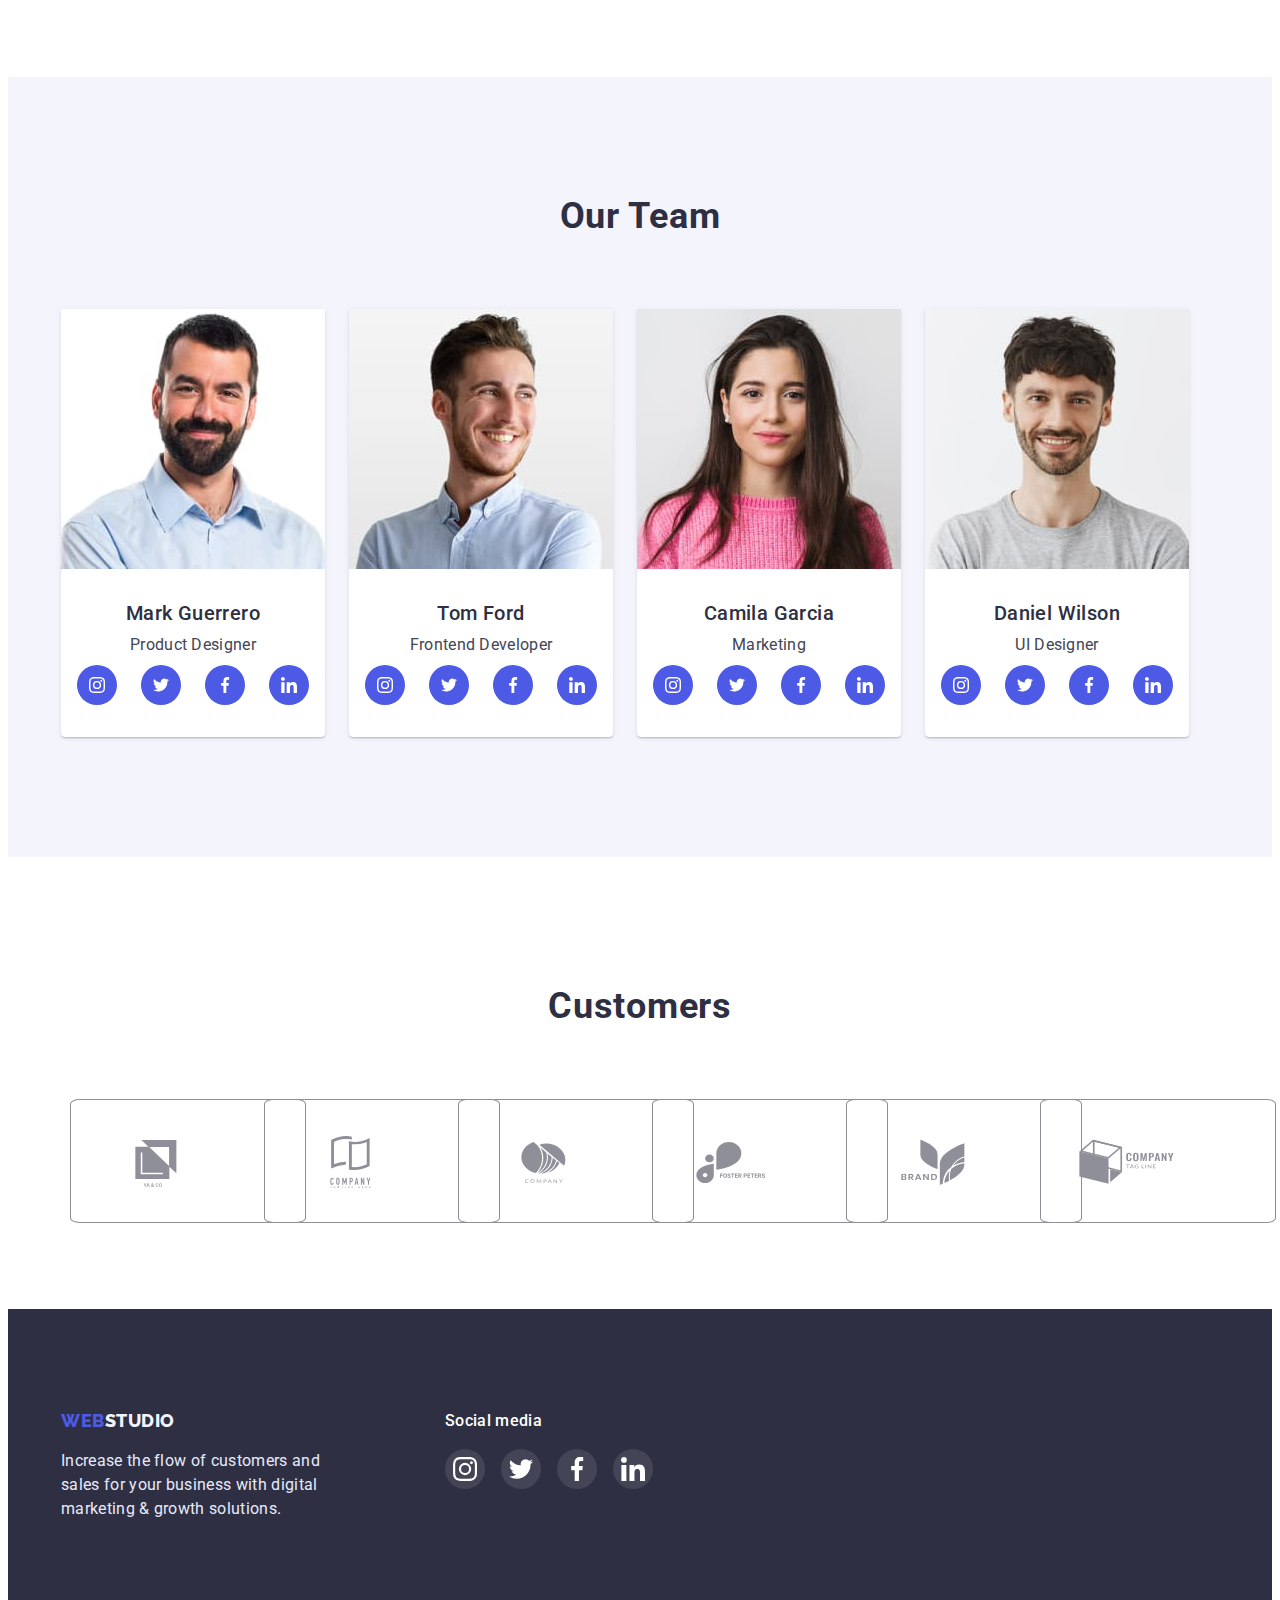
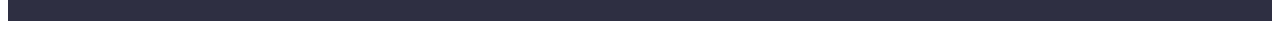
==== commit 12e7ba5e: "apdate2" ====
--- a/index.html
+++ b/index.html
@@ -359,12 +359,12 @@
                     </svg>
                 </a>
             </li>
-        </ul>
+        </ul>  
     </div>
     </div>
     
     </footer>
-    <div class="backdrop" data-modal>
+    <div class="backdrop is-hidden" data-modal>
         <div class="modal">
             <button class="modal-close" type="button" data-modal-close><svg class="icon-close">
                 <use href="/images/icons.svg#icon-close"></use>
--- a/css/styles.css
+++ b/css/styles.css
@@ -74,12 +74,13 @@
    line-height: 1.33;
    letter-spacing: 0.03em;
    text-decoration: none;
-   text-transform: uppercase;  
+   text-transform: uppercase;
+   transition-property: color; 
+   transition-duration: 250ms;
+   transition-timing-function: cubic-bezier(0.4, 0, 0.2, 1);
   }
 .logo-link .logo-span:focus {
-   color: var(--color-ocean);
-   transition-duration: 250ms;
-   transition-timing-function: cubic-bezier(0.4, 0, 0.2, 1);
+   color: var(--color-ocean);  
 }
 /*.logo-link .logo-span:hover {
    color: var(--color-ocean);
@@ -109,26 +110,29 @@
    line-height: 1.5;
    letter-spacing: 0.02em;   
    text-decoration: none;
+   transition-property: color;
+   transition-duration: 250ms;
+   transition-timing-function: cubic-bezier(0.4, 0, 0.2, 1);
 }
 .header-link.curent::after {
    position: absolute;
 content: '';
 display: block;
 width: 100%;
-height: 4px;
+height: 4px; 
 left: 0;
-bottom: 0;
+bottom: -2px;
 border-radius: 2px;
 background-color: var(--color-ocean);
+
 }
 .curent {
-
+margin-bottom: 0px;
+color: var(--color-ocean)
 }
 
 .header-link:hover, .header-link:focus {
    color: var(--color-ocean);
-   transition-duration: 250ms;
-   transition-timing-function:cubic-bezier(0.4, 0, 0.2, 1)
 }
 
 .address-link {
@@ -140,12 +144,12 @@
    letter-spacing: 0.02em;
    text-decoration: none;
    font-style: normal;
-    
+   transition-property: color;
+   transition-duration: 250ms;
+   transition-timing-function: cubic-bezier(0.4, 0, 0.2, 1);
  }
 .address-link:hover, .address-link:focus {
    color: var(--color-ocean);
-   transition-duration: 250ms;
-   transition-timing-function:cubic-bezier(0.4, 0, 0.2, 1)
 }
 
 .section-one{
@@ -191,12 +195,12 @@
    line-height: 1.5;
    letter-spacing: 0.04em;
    cursor: pointer;
+   transition: background-color 250ms cubic-bezier(0.4, 0, 0.2, 1),
+               box-shadow 250ms cubic-bezier(0.4, 0, 0.2, 1);
 }
 .button-main:hover, .button-main:focus {
    background-color: var(--color-ocean);
    box-shadow: 0px 4px 4px 0px rgba(0, 0, 0, 0.15);
-   transition-duration: 250ms;
-   transition-timing-function: cubic-bezier(0.4, 0, 0.2, 1);
 }
 
 .section-two {
@@ -228,20 +232,17 @@
 }
 .box-icon-strategy {
    height: 112px;
-background-color: var(--color-cloud);
-border-radius: 4px;
-margin-bottom: 8px;
-display: flex;
+   background-color: var(--color-cloud);
+   border-radius: 4px;
+   margin-bottom: 8px;
+   display: flex;
    justify-content: center;
    align-items: center;
 }
 .icon-strategy {
    width: 64px;
    height: 64px;
-
-}
-
-
+}  
 .header-three {
 margin-top: 0;
 margin-bottom: 8px;
@@ -252,10 +253,10 @@
 letter-spacing: 0.02em;
 }
 .header-description {
-   margin:0;
-   font-size: 16px;
-   line-height: 1.5;      
-   letter-spacing: 0.02em;
+margin:0;
+font-size: 16px;
+line-height: 1.5;      
+letter-spacing: 0.02em;
 }
 .section-three {
    padding-bottom: 120px;
@@ -354,13 +355,12 @@
 .card {
    display: block;
    text-decoration: none;
+   transition: box-shadow 250ms cubic-bezier(0.4, 0, 0.2, 1);
 }
 .card:hover, .card:focus {
 box-shadow: 0px 2px 1px 0px rgba(46, 47, 66, 0.08),
       0px 1px 1px 0px rgba(46, 47, 66, 0.16),
       0px 1px 6px 0px rgba(46, 47, 66, 0.08);
-transition-duration: 250ms;
-transition-timing-function: cubic-bezier(0.4, 0, 0.2, 1);
    }
 .portfolio-button {
    padding: 12px 24px ;
@@ -374,6 +374,10 @@
       cursor: pointer;
       border: 1px solid var(--color-conflover);
       border-radius: 4px;
+   transition: color 250ms cubic-bezier(0.4, 0, 0.2, 1),
+               background-color 250ms cubic-bezier(0.4, 0, 0.2, 1),
+               border-color 250ms cubic-bezier(0.4, 0, 0.2, 1),
+               box-shadow 250ms cubic-bezier(0.4, 0, 0.2, 1);
 }
 .portfolio-button:hover, .portfolio-button:focus{
    color: var(--color-white);
@@ -382,9 +386,7 @@
    box-shadow: 0px 2px 2px 0px rgba(0, 0, 0, 0.12),
                0px 2px 1px 0px rgba(0, 0, 0, 0.08), 
                0px 3px 1px 0px rgba(0, 0, 0, 0.1);
-   transition-duration: 250ms;
-   transition-timing-function: cubic-bezier(0.4, 0, 0.2, 1);
-            }
+    }
 .ul-portfolio-card {
    display: flex;
    flex-wrap: wrap;
@@ -402,7 +404,7 @@
    transform: translateY(0);
    overflow: hidden;
 }
-.card:hover, .card:focus .card-descrirtion {
+.card:hover .card-descrirtion, .card:focus .card-descrirtion {
 transform: translateY(0);
 }
 .card-descrirtion {
@@ -419,8 +421,7 @@
    letter-spacing: 0.02em;
    text-align: left;
 transform: translateY(100%);
-transition: transform 250ms;
-/*opacity: 0.8;*/
+transition: transform 250ms cubic-bezier(0.4, 0, 0.2, 1);
 }
 .card-text {
    padding: 0;
@@ -476,6 +477,9 @@
    fill: var(--color-white);
    border-radius: 50%;
    background-color: var(--color-iris);
+   transition-property: background-color;
+   transition-duration: 250ms;
+   transition-timing-function: cubic-bezier(0.4, 0, 0.2, 1);
 }
 .social-icon {
    width: 16px;
@@ -484,8 +488,7 @@
 }
 .social-link:hover, .social-link:focus { 
   background-color: var(--color-ocean);
-   transition-duration: 250ms;
-   transition-timing-function: cubic-bezier(0.4, 0, 0.2, 1);
+   
 }
 /*customers section*/
 .section-five {
@@ -502,13 +505,9 @@
 .customers-link:hover, .customers-link:focus {
    border-color: var(--color-ocean);
    fill: var(--color-ocean);
-   transition-duration: 250ms;
-   transition-timing-function: cubic-bezier(0.4, 0, 0.2, 1);
 }
 .customers-image:hover {
    fill: var(--color-ocean);
-   transition-duration: 250ms;
-   transition-timing-function: cubic-bezier(0.4, 0, 0.2, 1);
 }
 
 .customers-link {
@@ -520,12 +519,15 @@
    border: 1px solid var(--color-lightslate);
    border-radius: 4%;
    fill: var(--color-lightslate);
-   transition-duration: 250ms;
-   transition-timing-function: cubic-bezier(0.4, 0, 0.2, 1);
+   transition: border-color 250ms cubic-bezier(0.4, 0, 0.2, 1),
+               fill 250ms cubic-bezier(0.4, 0, 0.2, 1);
 }
 .customers-image {
    width: 104px;
    height: 56px;
+   transition-property: fill;
+   transition-duration: 250ms;
+   transition-timing-function: cubic-bezier(0.4, 0, 0.2, 1);
 }
 .footer-socialtext{
    font-size: 16px;
@@ -559,6 +561,7 @@
    fill: var(--color-white) ;
    border-radius: 50%;
    background-color: rgba(255, 255, 255, 0.1);
+   transition: background-color 250ms cubic-bezier(0.4, 0, 0.2, 1);
 }
 
 .footer-social-icon {
@@ -569,8 +572,6 @@
 
 .footer-social-link:hover, .footer-social-link:focus {
    background-color: var(--color-green);
-   transition-duration: 250ms;
-   transition-timing-function: cubic-bezier(0.4, 0, 0.2, 1);
 }
 .footer-social{
    display: block;
@@ -593,17 +594,18 @@
    display: flex;
    justify-content: center;
    align-items: center;
-   transition: opacity 500ms, visibility 500ms;
+   transition: opacity 250ms cubic-bezier(0.4, 0, 0.2, 1), 
+   visibility 250ms cubic-bezier(0.4, 0, 0.2, 1);
      
 }
 .modal {
-position: relative;
+position: absolute;
 width: 100%;
 height: 100%;
 max-width: 408px;
 max-height: 576px;
 transform: scale(1);
-transition: transform 500ms;
+transition: transform 250ms cubic-bezier(0.4, 0, 0.2, 1);
 background-color: var(--color-modalwindow);
 box-shadow: 0px 2px 1px 0px #00000033, 0px 1px 3px 0px #0000001F, 0px 1px 1px 0px #00000024;
 border-radius: 4px;
@@ -617,6 +619,7 @@
 border-radius: 50%;
 min-width: 24px;
 min-height: 24px;
+transition: box-shadow 250ms cubic-bezier(0.4, 0, 0.2, 1);
 }
 .backdrop.is-hidden { 
    opacity: 0;
@@ -629,4 +632,10 @@
 .icon-close {
    width: 8px;
    height: 8px;
+   color: #000000;
+}
+.modal-close:hover, .modal-close:focus {
+box-shadow: 0px 2px 1px 0px #00000033, 
+0px 1px 1px 0px #00000024,
+ 0px 1px 3px 0px #0000001F;
 }